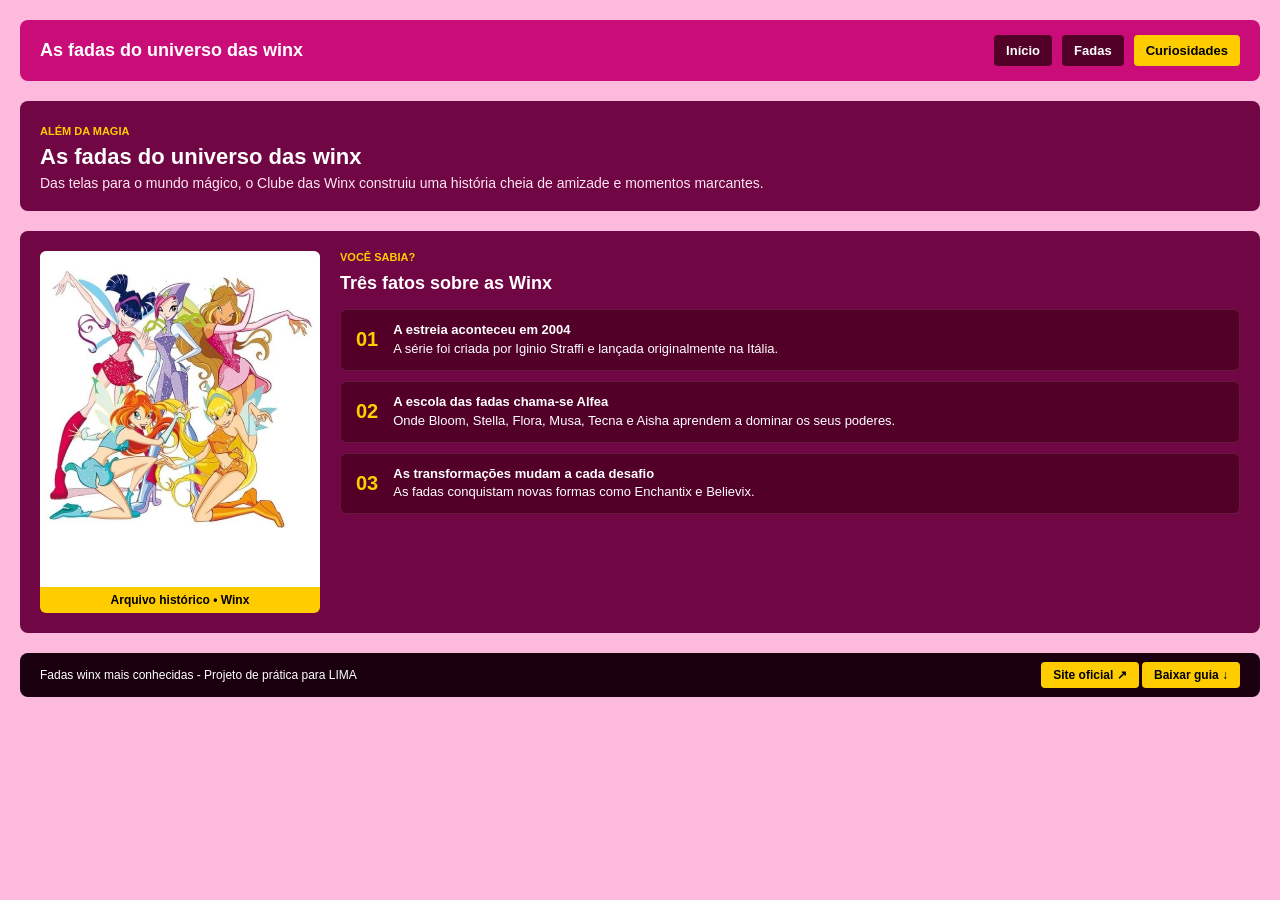
==== pages/curiosidades.html @ 4ef0bb0c "winx links" ====
<!DOCTYPE html>
<html lang="pt-BR">
    <head>
        <meta charset="UTF-8" />
        <title>Curiosidades - Winx</title>
        <link rel="stylesheet" href="../css/curiosidades.css" />
    </head>
    <body>
        <header>
            <section id="inicio">
                <article>
                    <h1>As fadas do universo das winx</h1>
                </article>
            </section>

            <section id="menu">
                <section id="menu">
                 <a href="../index.html" id="link-inicio">Início</a>
                  <a href="fadas.html" id="link-fadas">Fadas</a>
                  <a href="curiosidades.html" id="link-curiosidades">Curiosidades</a>
            </section>
        </header>

        <main>
            <section id="caixa-texto">
                <small>Além da magia</small>
                <h2>As fadas do <strong>universo das winx</strong></h2>
                <h3>Das telas para o mundo mágico, o Clube das Winx construiu uma história cheia de amizade e momentos marcantes.</h3>
            </section>

            <section id="introducao">
                <article class="bloco-imagem">
                    <img src="../assets/img/clube-das-winx.png" alt="imagem de todas as fadas"/>
                    <p class="legenda-imagem">Arquivo histórico • Winx</p>
                </article>

                <article class="bloco-fatos">
                    <small>Você sabia?</small>
                    <h3>Três fatos sobre as Winx</h3>

                    <div class="cards-fatos">
                        <article class="card-fato">
                            <span class="numero">01</span>
                            <p><strong>A estreia aconteceu em 2004</strong> A série foi criada por Iginio Straffi e lançada originalmente na Itália.</p>
                        </article>

                        <article class="card-fato">
                            <span class="numero">02</span>
                            <p><strong>A escola das fadas chama-se Alfea</strong> Onde Bloom, Stella, Flora, Musa, Tecna e Aisha aprendem a dominar os seus poderes.</p>
                        </article>

                        <article class="card-fato">
                            <span class="numero">03</span>
                            <p><strong>As transformações mudam a cada desafio</strong> As fadas conquistam novas formas como Enchantix e Believix.</p>
                        </article>
                    </div>
                </article>
            </section>
        </main>

        <footer id="footer">
            <p>Fadas winx mais conhecidas - Projeto de prática para LIMA</p>
            <section id="menu-final">
                <a href="https://codeverse.dev.br" target="_blank" rel="noreferrer">Site oficial ↗</a>
                <a href="../assets/files/teste.txt" download>Baixar guia ↓</a>
            </section>
        </footer>
    </body>
</html>
---- css/curiosidades.css ----
* {
    margin: 0;
    padding: 0;
    box-sizing: border-box;
    font-family: sans-serif;
}

body {
    background-color: #fdbadc;
    color: #333;
    padding: 20px;
}

/* Cabeçalho */
header {
    background-color: #ca0c78;
    padding: 15px 20px;
    display: flex;
    justify-content: space-between;
    align-items: center;
    border-radius: 8px;
    margin-bottom: 20px;
}

header h1 {
    color: white;
    font-size: 18px;
}

#menu {
    display: flex;
    gap: 10px;
}

#menu a {
    text-decoration: none;
    padding: 8px 12px;
    border-radius: 4px;
    font-weight: bold;
    font-size: 13px;
    background-color: #520027;
    color: white;
}

#menu #link-curiosidades {
    background-color: #ffcc00;
    color: #000;
}

/* Conteúdo Principal */
#caixa-texto {
    background-color: #700643;
    color: white;
    padding: 20px;
    border-radius: 8px;
    margin-bottom: 20px;
}

#caixa-texto h2 {
    font-size: 22px;
    margin: 5px 0;
}

#caixa-texto h3 {
    font-size: 14px;
    color: #ffe6f2;
    font-weight: normal;
}

small {
    color: #ffcc00;
    text-transform: uppercase;
    font-size: 11px;
    font-weight: bold;
}

/* Secção da Imagem + Cards de Fatos */
#introducao {
    background-color: #700643;
    color: white;
    padding: 20px;
    border-radius: 8px;
    display: flex;
    gap: 20px;
}

.bloco-imagem {
    width: 280px;
}

.bloco-imagem img {
    width: 100%;
    height: auto;
    display: block;
    border-radius: 6px 6px 0 0;
}

.legenda-imagem {
    background-color: #ffcc00;
    color: #000;
    font-weight: bold;
    font-size: 12px;
    padding: 6px;
    text-align: center;
    border-radius: 0 0 6px 6px;
}

.bloco-fatos {
    flex: 1;
    display: flex;
    flex-direction: column;
    gap: 10px;
}

.bloco-fatos h3 {
    font-size: 18px;
    margin-bottom: 5px;
}

/* Container dos Cards */
.cards-fatos {
    display: flex;
    flex-direction: column;
    gap: 10px;
}

/* Estilo de cada Card */
.card-fato {
    background-color: #520027;
    padding: 12px 15px;
    border-radius: 6px;
    display: flex;
    align-items: center;
    gap: 15px;
    border: 1px solid rgba(255, 255, 255, 0.1);
}

.numero {
    font-size: 20px;
    font-weight: bold;
    color: #ffcc00;
}

.card-fato p {
    font-size: 13px;
    line-height: 1.3;
}

.card-fato strong {
    display: block;
    color: #ffffff;
    margin-bottom: 2px;
}

/* Rodapé */
footer {
    display: flex;
    justify-content: space-between;
    align-items: center;
    background-color: #1a000e;
    padding: 15px 20px;
    border-radius: 8px;
    margin-top: 20px;
    color: white;
    font-size: 12px;
}

#menu-final a {
    background-color: #ffcc00;
    color: #000;
    text-decoration: none;
    padding: 6px 12px;
    border-radius: 4px;
    font-weight: bold;
    font-size: 12px;
}
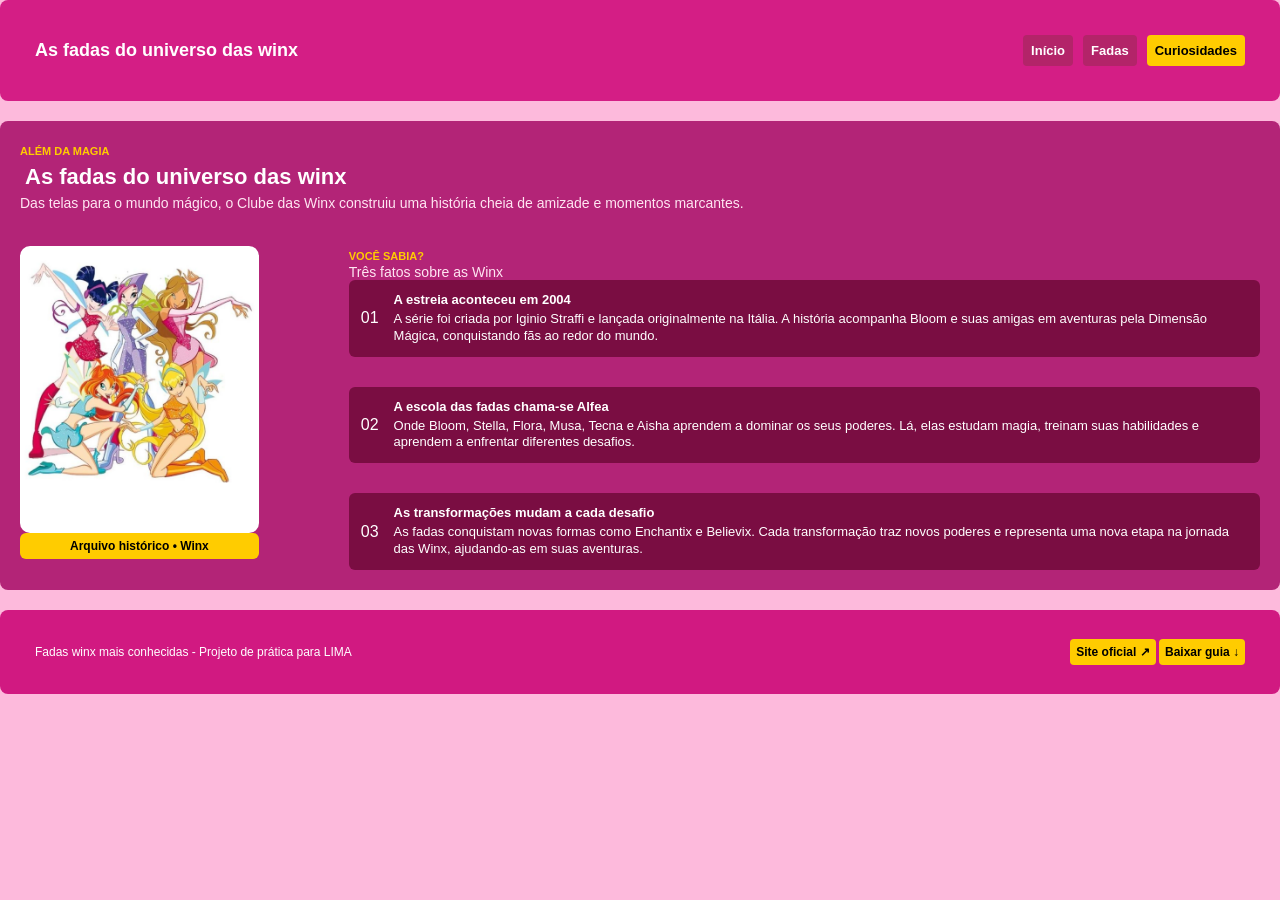
==== commit 123c1a23: "winx" ====
--- a/pages/curiosidades.html
+++ b/pages/curiosidades.html
@@ -5,14 +5,13 @@
         <title>Curiosidades - Winx</title>
         <link rel="stylesheet" href="../css/curiosidades.css" />
     </head>
-    <body>
+    <body>   
+
         <header>
-            <section id="inicio">
-                <article>
+             <article class="logo">
                     <h1>As fadas do universo das winx</h1>
                 </article>
             </section>
-
             <section id="menu">
                 <section id="menu">
                  <a href="../index.html" id="link-inicio">Início</a>
@@ -22,39 +21,43 @@
         </header>
 
         <main>
-            <section id="caixa-texto">
-                <small>Além da magia</small>
-                <h2>As fadas do <strong>universo das winx</strong></h2>
-                <h3>Das telas para o mundo mágico, o Clube das Winx construiu uma história cheia de amizade e momentos marcantes.</h3>
-            </section>
+            <section id="hero">
+                <article>
+                    <small>Além da magia</small>
+                    <h2>As fadas do <strong>universo das winx</strong></h2>
+                    <h3>Das telas para o mundo mágico, o Clube das Winx construiu uma história cheia de amizade e momentos marcantes.</h3>
+                </article>
 
-            <section id="introducao">
-                <article class="bloco-imagem">
+                <section id="sla">
+                <article class="hero-imagem">
                     <img src="../assets/img/clube-das-winx.png" alt="imagem de todas as fadas"/>
                     <p class="legenda-imagem">Arquivo histórico • Winx</p>
                 </article>
 
-                <article class="bloco-fatos">
+                <section id="bloco-fatos">
+                    <article class="fatos_header">
                     <small>Você sabia?</small>
                     <h3>Três fatos sobre as Winx</h3>
+                </article>
 
-                    <div class="cards-fatos">
+                    <article class="cards-fatos">
                         <article class="card-fato">
                             <span class="numero">01</span>
-                            <p><strong>A estreia aconteceu em 2004</strong> A série foi criada por Iginio Straffi e lançada originalmente na Itália.</p>
+                            <p><strong>A estreia aconteceu em 2004</strong> A série foi criada por Iginio Straffi e lançada originalmente na Itália. A história acompanha Bloom e suas amigas em aventuras pela Dimensão Mágica, conquistando fãs ao redor do mundo.</p>
                         </article>
 
                         <article class="card-fato">
                             <span class="numero">02</span>
-                            <p><strong>A escola das fadas chama-se Alfea</strong> Onde Bloom, Stella, Flora, Musa, Tecna e Aisha aprendem a dominar os seus poderes.</p>
+                            <p><strong>A escola das fadas chama-se Alfea</strong> Onde Bloom, Stella, Flora, Musa, Tecna e Aisha aprendem a dominar os seus poderes. Lá, elas estudam magia, treinam suas habilidades e aprendem a enfrentar diferentes desafios.</p>
                         </article>
 
                         <article class="card-fato">
                             <span class="numero">03</span>
-                            <p><strong>As transformações mudam a cada desafio</strong> As fadas conquistam novas formas como Enchantix e Believix.</p>
+                            <p><strong>As transformações mudam a cada desafio</strong> As fadas conquistam novas formas como Enchantix e Believix. Cada transformação traz novos poderes e representa uma nova etapa na jornada das Winx, ajudando-as em suas aventuras.</p>
                         </article>
-                    </div>
+                    </article>
                 </article>
+                </section>
             </section>
         </main>
 
--- a/css/curiosidades.css
+++ b/css/curiosidades.css
@@ -8,13 +8,11 @@
 body {
     background-color: #fdbadc;
     color: #333;
-    padding: 20px;
 }
 
-/* Cabeçalho */
 header {
-    background-color: #ca0c78;
-    padding: 15px 20px;
+    background-color: #d41e85;
+    padding: 35px;
     display: flex;
     justify-content: space-between;
     align-items: center;
@@ -27,6 +25,11 @@
     font-size: 18px;
 }
 
+.logo {
+    color: white;
+    font-size: 15px;
+}
+
 #menu {
     display: flex;
     gap: 10px;
@@ -34,11 +37,11 @@
 
 #menu a {
     text-decoration: none;
-    padding: 8px 12px;
+    padding: 8px;
     border-radius: 4px;
     font-weight: bold;
     font-size: 13px;
-    background-color: #520027;
+    background-color: #b32469;
     color: white;
 }
 
@@ -47,21 +50,20 @@
     color: #000;
 }
 
-/* Conteúdo Principal */
-#caixa-texto {
-    background-color: #700643;
+#hero {
+    background-color:  #b32477;;
     color: white;
     padding: 20px;
     border-radius: 8px;
     margin-bottom: 20px;
 }
 
-#caixa-texto h2 {
+#hero h2 {
     font-size: 22px;
-    margin: 5px 0;
+    margin: 5px;
 }
 
-#caixa-texto h3 {
+#hero h3 {
     font-size: 14px;
     color: #ffe6f2;
     font-weight: normal;
@@ -74,25 +76,24 @@
     font-weight: bold;
 }
 
-/* Secção da Imagem + Cards de Fatos */
 #introducao {
-    background-color: #700643;
+    background-color: #d31c7e;
     color: white;
-    padding: 20px;
+    padding: 35px;
     border-radius: 8px;
     display: flex;
     gap: 20px;
 }
 
-.bloco-imagem {
-    width: 280px;
+.hero-imagem {
+    width: 300px;
 }
 
-.bloco-imagem img {
+.hero-imagem img {
     width: 100%;
     height: auto;
     display: block;
-    border-radius: 6px 6px 0 0;
+    border-radius: 10px;
 }
 
 .legenda-imagem {
@@ -102,7 +103,7 @@
     font-size: 12px;
     padding: 6px;
     text-align: center;
-    border-radius: 0 0 6px 6px;
+    border-radius:6px;
 }
 
 .bloco-fatos {
@@ -114,31 +115,26 @@
 
 .bloco-fatos h3 {
     font-size: 18px;
-    margin-bottom: 5px;
+    padding-bottom: 50px;
 }
 
-/* Container dos Cards */
+
 .cards-fatos {
     display: flex;
     flex-direction: column;
     gap: 10px;
+    display: flex;
+    gap: 30px;
 }
 
-/* Estilo de cada Card */
+
 .card-fato {
-    background-color: #520027;
-    padding: 12px 15px;
+    background-color: #7a0d42;
+    padding: 12px;
     border-radius: 6px;
     display: flex;
     align-items: center;
     gap: 15px;
-    border: 1px solid rgba(255, 255, 255, 0.1);
-}
-
-.numero {
-    font-size: 20px;
-    font-weight: bold;
-    color: #ffcc00;
 }
 
 .card-fato p {
@@ -152,25 +148,31 @@
     margin-bottom: 2px;
 }
 
-/* Rodapé */
+#menu-final a {
+    background-color: #ffcc00;
+    color: #000;
+    text-decoration: none;
+    padding: 6px;
+    border-radius: 4px;
+    font-weight: bold;
+    font-size: 12px;
+}
+
+#sla{
+    display: flex;
+    gap: 90px;
+    margin-top: 35px;
+}
+
 footer {
     display: flex;
     justify-content: space-between;
     align-items: center;
-    background-color: #1a000e;
-    padding: 15px 20px;
+    background-color:  #d11981;
+    padding: 35px;
     border-radius: 8px;
     margin-top: 20px;
     color: white;
     font-size: 12px;
 }
 
-#menu-final a {
-    background-color: #ffcc00;
-    color: #000;
-    text-decoration: none;
-    padding: 6px 12px;
-    border-radius: 4px;
-    font-weight: bold;
-    font-size: 12px;
-}
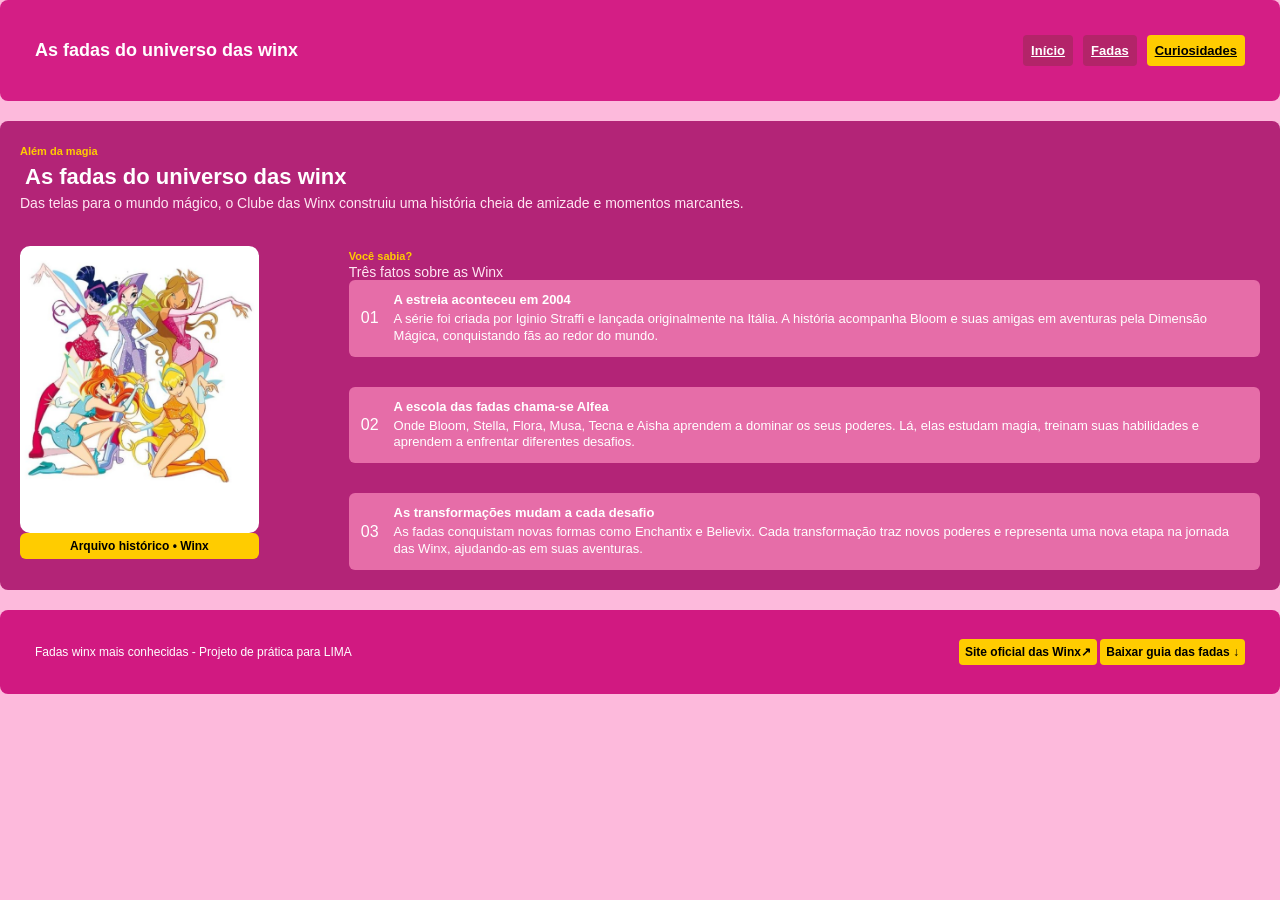
==== commit db107166: "winx links" ====
--- a/pages/curiosidades.html
+++ b/pages/curiosidades.html
@@ -5,7 +5,7 @@
         <title>Curiosidades - Winx</title>
         <link rel="stylesheet" href="../css/curiosidades.css" />
     </head>
-    <body>   
+    <body>
 
         <header>
              <article class="logo">
@@ -28,7 +28,7 @@
                     <h3>Das telas para o mundo mágico, o Clube das Winx construiu uma história cheia de amizade e momentos marcantes.</h3>
                 </article>
 
-                <section id="sla">
+                <section id="cards">
                 <article class="hero-imagem">
                     <img src="../assets/img/clube-das-winx.png" alt="imagem de todas as fadas"/>
                     <p class="legenda-imagem">Arquivo histórico • Winx</p>
@@ -64,9 +64,9 @@
         <footer id="footer">
             <p>Fadas winx mais conhecidas - Projeto de prática para LIMA</p>
             <section id="menu-final">
-                <a href="https://codeverse.dev.br" target="_blank" rel="noreferrer">Site oficial ↗</a>
-                <a href="../assets/files/teste.txt" download>Baixar guia ↓</a>
+                <a href="https://www.winxclub.com" target="_self" rel="noreferrer">Site oficial das Winx↗</a>
+                <a href="../assets/files/documentacao.txt" download class="btn-rodape">Baixar guia das fadas ↓</a>
             </section>
         </footer>
     </body>
-</html>+</html>
--- a/css/curiosidades.css
+++ b/css/curiosidades.css
@@ -36,7 +36,6 @@
 }
 
 #menu a {
-    text-decoration: none;
     padding: 8px;
     border-radius: 4px;
     font-weight: bold;
@@ -71,7 +70,6 @@
 
 small {
     color: #ffcc00;
-    text-transform: uppercase;
     font-size: 11px;
     font-weight: bold;
 }
@@ -129,7 +127,7 @@
 
 
 .card-fato {
-    background-color: #7a0d42;
+    background-color: #e66da8;
     padding: 12px;
     border-radius: 6px;
     display: flex;
@@ -158,7 +156,7 @@
     font-size: 12px;
 }
 
-#sla{
+#cards{
     display: flex;
     gap: 90px;
     margin-top: 35px;
@@ -175,4 +173,3 @@
     color: white;
     font-size: 12px;
 }
-
